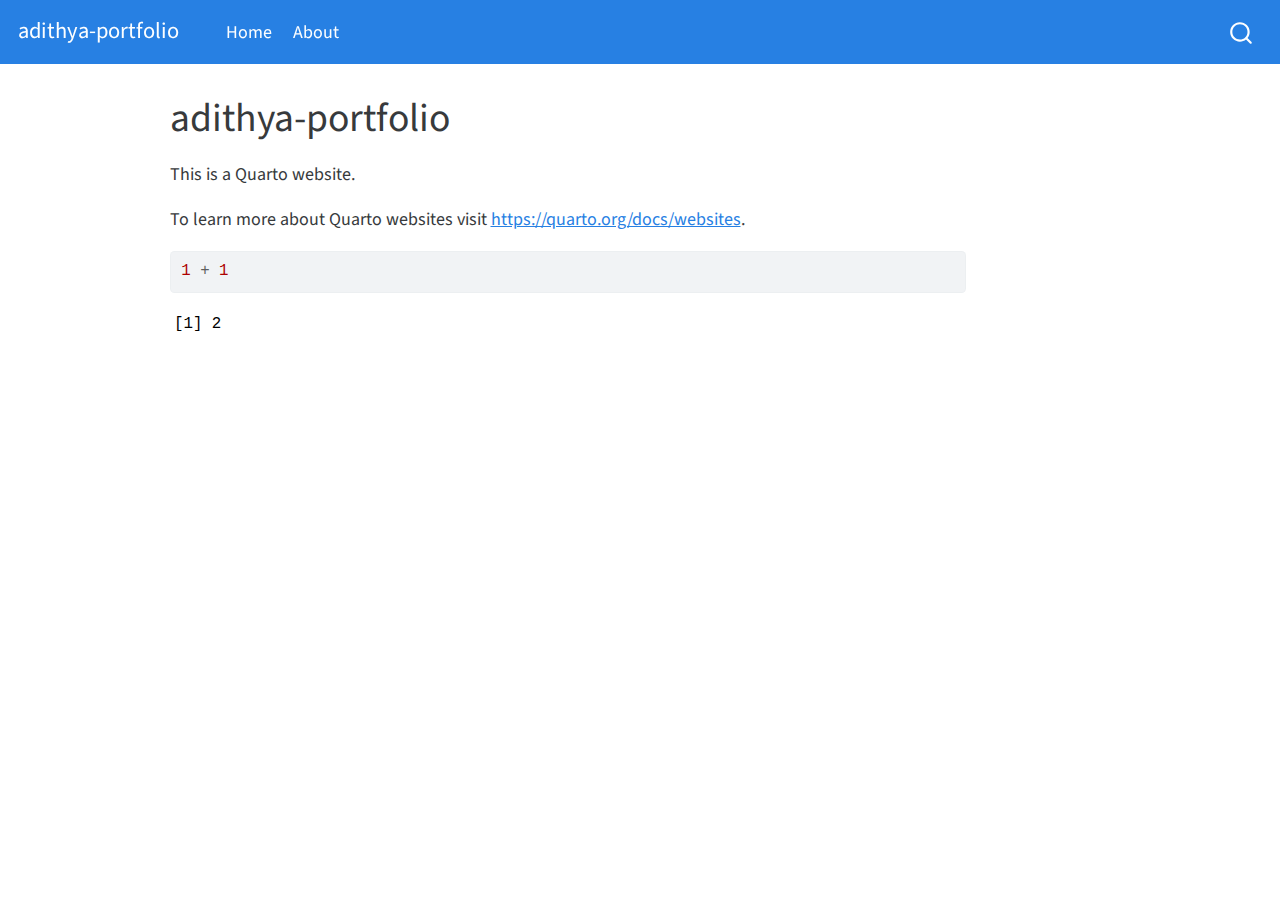
==== docs/index.html @ 327f36cc "initial commit" ====
<!DOCTYPE html>
<html xmlns="http://www.w3.org/1999/xhtml" lang="en" xml:lang="en"><head>

<meta charset="utf-8">
<meta name="generator" content="quarto-1.1.189">

<meta name="viewport" content="width=device-width, initial-scale=1.0, user-scalable=yes">


<title>adithya-portfolio</title>
<style>
code{white-space: pre-wrap;}
span.smallcaps{font-variant: small-caps;}
div.columns{display: flex; gap: min(4vw, 1.5em);}
div.column{flex: auto; overflow-x: auto;}
div.hanging-indent{margin-left: 1.5em; text-indent: -1.5em;}
ul.task-list{list-style: none;}
ul.task-list li input[type="checkbox"] {
  width: 0.8em;
  margin: 0 0.8em 0.2em -1.6em;
  vertical-align: middle;
}
pre > code.sourceCode { white-space: pre; position: relative; }
pre > code.sourceCode > span { display: inline-block; line-height: 1.25; }
pre > code.sourceCode > span:empty { height: 1.2em; }
.sourceCode { overflow: visible; }
code.sourceCode > span { color: inherit; text-decoration: inherit; }
div.sourceCode { margin: 1em 0; }
pre.sourceCode { margin: 0; }
@media screen {
div.sourceCode { overflow: auto; }
}
@media print {
pre > code.sourceCode { white-space: pre-wrap; }
pre > code.sourceCode > span { text-indent: -5em; padding-left: 5em; }
}
pre.numberSource code
  { counter-reset: source-line 0; }
pre.numberSource code > span
  { position: relative; left: -4em; counter-increment: source-line; }
pre.numberSource code > span > a:first-child::before
  { content: counter(source-line);
    position: relative; left: -1em; text-align: right; vertical-align: baseline;
    border: none; display: inline-block;
    -webkit-touch-callout: none; -webkit-user-select: none;
    -khtml-user-select: none; -moz-user-select: none;
    -ms-user-select: none; user-select: none;
    padding: 0 4px; width: 4em;
    color: #aaaaaa;
  }
pre.numberSource { margin-left: 3em; border-left: 1px solid #aaaaaa;  padding-left: 4px; }
div.sourceCode
  {   }
@media screen {
pre > code.sourceCode > span > a:first-child::before { text-decoration: underline; }
}
code span.al { color: #ff0000; font-weight: bold; } /* Alert */
code span.an { color: #60a0b0; font-weight: bold; font-style: italic; } /* Annotation */
code span.at { color: #7d9029; } /* Attribute */
code span.bn { color: #40a070; } /* BaseN */
code span.bu { color: #008000; } /* BuiltIn */
code span.cf { color: #007020; font-weight: bold; } /* ControlFlow */
code span.ch { color: #4070a0; } /* Char */
code span.cn { color: #880000; } /* Constant */
code span.co { color: #60a0b0; font-style: italic; } /* Comment */
code span.cv { color: #60a0b0; font-weight: bold; font-style: italic; } /* CommentVar */
code span.do { color: #ba2121; font-style: italic; } /* Documentation */
code span.dt { color: #902000; } /* DataType */
code span.dv { color: #40a070; } /* DecVal */
code span.er { color: #ff0000; font-weight: bold; } /* Error */
code span.ex { } /* Extension */
code span.fl { color: #40a070; } /* Float */
code span.fu { color: #06287e; } /* Function */
code span.im { color: #008000; font-weight: bold; } /* Import */
code span.in { color: #60a0b0; font-weight: bold; font-style: italic; } /* Information */
code span.kw { color: #007020; font-weight: bold; } /* Keyword */
code span.op { color: #666666; } /* Operator */
code span.ot { color: #007020; } /* Other */
code span.pp { color: #bc7a00; } /* Preprocessor */
code span.sc { color: #4070a0; } /* SpecialChar */
code span.ss { color: #bb6688; } /* SpecialString */
code span.st { color: #4070a0; } /* String */
code span.va { color: #19177c; } /* Variable */
code span.vs { color: #4070a0; } /* VerbatimString */
code span.wa { color: #60a0b0; font-weight: bold; font-style: italic; } /* Warning */
</style>


<script src="site_libs/quarto-nav/quarto-nav.js"></script>
<script src="site_libs/quarto-nav/headroom.min.js"></script>
<script src="site_libs/clipboard/clipboard.min.js"></script>
<script src="site_libs/quarto-search/autocomplete.umd.js"></script>
<script src="site_libs/quarto-search/fuse.min.js"></script>
<script src="site_libs/quarto-search/quarto-search.js"></script>
<meta name="quarto:offset" content="./">
<script src="site_libs/quarto-html/quarto.js"></script>
<script src="site_libs/quarto-html/popper.min.js"></script>
<script src="site_libs/quarto-html/tippy.umd.min.js"></script>
<script src="site_libs/quarto-html/anchor.min.js"></script>
<link href="site_libs/quarto-html/tippy.css" rel="stylesheet">
<link href="site_libs/quarto-html/quarto-syntax-highlighting.css" rel="stylesheet" id="quarto-text-highlighting-styles">
<script src="site_libs/bootstrap/bootstrap.min.js"></script>
<link href="site_libs/bootstrap/bootstrap-icons.css" rel="stylesheet">
<link href="site_libs/bootstrap/bootstrap.min.css" rel="stylesheet" id="quarto-bootstrap" data-mode="light">
<script id="quarto-search-options" type="application/json">{
  "location": "navbar",
  "copy-button": false,
  "collapse-after": 3,
  "panel-placement": "end",
  "type": "overlay",
  "limit": 20,
  "language": {
    "search-no-results-text": "No results",
    "search-matching-documents-text": "matching documents",
    "search-copy-link-title": "Copy link to search",
    "search-hide-matches-text": "Hide additional matches",
    "search-more-match-text": "more match in this document",
    "search-more-matches-text": "more matches in this document",
    "search-clear-button-title": "Clear",
    "search-detached-cancel-button-title": "Cancel",
    "search-submit-button-title": "Submit"
  }
}</script>


<link rel="stylesheet" href="styles.css">
</head>

<body class="nav-fixed">

<div id="quarto-search-results"></div>
  <header id="quarto-header" class="headroom fixed-top">
    <nav class="navbar navbar-expand-lg navbar-dark ">
      <div class="navbar-container container-fluid">
      <div class="navbar-brand-container">
    <a class="navbar-brand" href="./index.html">
    <span class="navbar-title">adithya-portfolio</span>
    </a>
  </div>
          <button class="navbar-toggler" type="button" data-bs-toggle="collapse" data-bs-target="#navbarCollapse" aria-controls="navbarCollapse" aria-expanded="false" aria-label="Toggle navigation" onclick="if (window.quartoToggleHeadroom) { window.quartoToggleHeadroom(); }">
  <span class="navbar-toggler-icon"></span>
</button>
          <div class="collapse navbar-collapse" id="navbarCollapse">
            <ul class="navbar-nav navbar-nav-scroll me-auto">
  <li class="nav-item">
    <a class="nav-link active" href="./index.html" aria-current="page">Home</a>
  </li>  
  <li class="nav-item">
    <a class="nav-link" href="./about.html">About</a>
  </li>  
</ul>
              <div id="quarto-search" class="" title="Search"></div>
          </div> <!-- /navcollapse -->
      </div> <!-- /container-fluid -->
    </nav>
</header>
<!-- content -->
<div id="quarto-content" class="quarto-container page-columns page-rows-contents page-layout-article page-navbar">
<!-- sidebar -->
<!-- margin-sidebar -->
    <div id="quarto-margin-sidebar" class="sidebar margin-sidebar">
        
    </div>
<!-- main -->
<main class="content" id="quarto-document-content">

<header id="title-block-header" class="quarto-title-block default">
<div class="quarto-title">
<h1 class="title">adithya-portfolio</h1>
</div>



<div class="quarto-title-meta">

    
    
  </div>
  

</header>

<p>This is a Quarto website.</p>
<p>To learn more about Quarto websites visit <a href="https://quarto.org/docs/websites" class="uri">https://quarto.org/docs/websites</a>.</p>
<div class="cell">
<div class="sourceCode cell-code" id="cb1"><pre class="sourceCode r code-with-copy"><code class="sourceCode r"><span id="cb1-1"><a href="#cb1-1" aria-hidden="true" tabindex="-1"></a><span class="dv">1</span> <span class="sc">+</span> <span class="dv">1</span></span></code><button title="Copy to Clipboard" class="code-copy-button"><i class="bi"></i></button></pre></div>
<div class="cell-output cell-output-stdout">
<pre><code>[1] 2</code></pre>
</div>
</div>



</main> <!-- /main -->
<script id="quarto-html-after-body" type="application/javascript">
window.document.addEventListener("DOMContentLoaded", function (event) {
  const toggleBodyColorMode = (bsSheetEl) => {
    const mode = bsSheetEl.getAttribute("data-mode");
    const bodyEl = window.document.querySelector("body");
    if (mode === "dark") {
      bodyEl.classList.add("quarto-dark");
      bodyEl.classList.remove("quarto-light");
    } else {
      bodyEl.classList.add("quarto-light");
      bodyEl.classList.remove("quarto-dark");
    }
  }
  const toggleBodyColorPrimary = () => {
    const bsSheetEl = window.document.querySelector("link#quarto-bootstrap");
    if (bsSheetEl) {
      toggleBodyColorMode(bsSheetEl);
    }
  }
  toggleBodyColorPrimary();  
  const icon = "";
  const anchorJS = new window.AnchorJS();
  anchorJS.options = {
    placement: 'right',
    icon: icon
  };
  anchorJS.add('.anchored');
  const clipboard = new window.ClipboardJS('.code-copy-button', {
    target: function(trigger) {
      return trigger.previousElementSibling;
    }
  });
  clipboard.on('success', function(e) {
    // button target
    const button = e.trigger;
    // don't keep focus
    button.blur();
    // flash "checked"
    button.classList.add('code-copy-button-checked');
    var currentTitle = button.getAttribute("title");
    button.setAttribute("title", "Copied!");
    setTimeout(function() {
      button.setAttribute("title", currentTitle);
      button.classList.remove('code-copy-button-checked');
    }, 1000);
    // clear code selection
    e.clearSelection();
  });
  function tippyHover(el, contentFn) {
    const config = {
      allowHTML: true,
      content: contentFn,
      maxWidth: 500,
      delay: 100,
      arrow: false,
      appendTo: function(el) {
          return el.parentElement;
      },
      interactive: true,
      interactiveBorder: 10,
      theme: 'quarto',
      placement: 'bottom-start'
    };
    window.tippy(el, config); 
  }
  const noterefs = window.document.querySelectorAll('a[role="doc-noteref"]');
  for (var i=0; i<noterefs.length; i++) {
    const ref = noterefs[i];
    tippyHover(ref, function() {
      // use id or data attribute instead here
      let href = ref.getAttribute('data-footnote-href') || ref.getAttribute('href');
      try { href = new URL(href).hash; } catch {}
      const id = href.replace(/^#\/?/, "");
      const note = window.document.getElementById(id);
      return note.innerHTML;
    });
  }
  var bibliorefs = window.document.querySelectorAll('a[role="doc-biblioref"]');
  for (var i=0; i<bibliorefs.length; i++) {
    const ref = bibliorefs[i];
    const cites = ref.parentNode.getAttribute('data-cites').split(' ');
    tippyHover(ref, function() {
      var popup = window.document.createElement('div');
      cites.forEach(function(cite) {
        var citeDiv = window.document.createElement('div');
        citeDiv.classList.add('hanging-indent');
        citeDiv.classList.add('csl-entry');
        var biblioDiv = window.document.getElementById('ref-' + cite);
        if (biblioDiv) {
          citeDiv.innerHTML = biblioDiv.innerHTML;
        }
        popup.appendChild(citeDiv);
      });
      return popup.innerHTML;
    });
  }
});
</script>
</div> <!-- /content -->



</body></html>
---- docs/site_libs/quarto-html/tippy.css ----
.tippy-box[data-animation=fade][data-state=hidden]{opacity:0}[data-tippy-root]{max-width:calc(100vw - 10px)}.tippy-box{position:relative;background-color:#333;color:#fff;border-radius:4px;font-size:14px;line-height:1.4;white-space:normal;outline:0;transition-property:transform,visibility,opacity}.tippy-box[data-placement^=top]>.tippy-arrow{bottom:0}.tippy-box[data-placement^=top]>.tippy-arrow:before{bottom:-7px;left:0;border-width:8px 8px 0;border-top-color:initial;transform-origin:center top}.tippy-box[data-placement^=bottom]>.tippy-arrow{top:0}.tippy-box[data-placement^=bottom]>.tippy-arrow:before{top:-7px;left:0;border-width:0 8px 8px;border-bottom-color:initial;transform-origin:center bottom}.tippy-box[data-placement^=left]>.tippy-arrow{right:0}.tippy-box[data-placement^=left]>.tippy-arrow:before{border-width:8px 0 8px 8px;border-left-color:initial;right:-7px;transform-origin:center left}.tippy-box[data-placement^=right]>.tippy-arrow{left:0}.tippy-box[data-placement^=right]>.tippy-arrow:before{left:-7px;border-width:8px 8px 8px 0;border-right-color:initial;transform-origin:center right}.tippy-box[data-inertia][data-state=visible]{transition-timing-function:cubic-bezier(.54,1.5,.38,1.11)}.tippy-arrow{width:16px;height:16px;color:#333}.tippy-arrow:before{content:"";position:absolute;border-color:transparent;border-style:solid}.tippy-content{position:relative;padding:5px 9px;z-index:1}
---- docs/site_libs/quarto-html/quarto-syntax-highlighting.css ----
/* quarto syntax highlight colors */
:root {
  --quarto-hl-ot-color: #003B4F;
  --quarto-hl-at-color: #657422;
  --quarto-hl-ss-color: #20794D;
  --quarto-hl-an-color: #5E5E5E;
  --quarto-hl-fu-color: #4758AB;
  --quarto-hl-st-color: #20794D;
  --quarto-hl-cf-color: #003B4F;
  --quarto-hl-op-color: #5E5E5E;
  --quarto-hl-er-color: #AD0000;
  --quarto-hl-bn-color: #AD0000;
  --quarto-hl-al-color: #AD0000;
  --quarto-hl-va-color: #111111;
  --quarto-hl-bu-color: inherit;
  --quarto-hl-ex-color: inherit;
  --quarto-hl-pp-color: #AD0000;
  --quarto-hl-in-color: #5E5E5E;
  --quarto-hl-vs-color: #20794D;
  --quarto-hl-wa-color: #5E5E5E;
  --quarto-hl-do-color: #5E5E5E;
  --quarto-hl-im-color: #00769E;
  --quarto-hl-ch-color: #20794D;
  --quarto-hl-dt-color: #AD0000;
  --quarto-hl-fl-color: #AD0000;
  --quarto-hl-co-color: #5E5E5E;
  --quarto-hl-cv-color: #5E5E5E;
  --quarto-hl-cn-color: #8f5902;
  --quarto-hl-sc-color: #5E5E5E;
  --quarto-hl-dv-color: #AD0000;
  --quarto-hl-kw-color: #003B4F;
}

/* other quarto variables */
:root {
  --quarto-font-monospace: SFMono-Regular, Menlo, Monaco, Consolas, "Liberation Mono", "Courier New", monospace;
}

pre > code.sourceCode > span {
  color: #003B4F;
}

code span {
  color: #003B4F;
}

code.sourceCode > span {
  color: #003B4F;
}

div.sourceCode,
div.sourceCode pre.sourceCode {
  color: #003B4F;
}

code span.ot {
  color: #003B4F;
}

code span.at {
  color: #657422;
}

code span.ss {
  color: #20794D;
}

code span.an {
  color: #5E5E5E;
}

code span.fu {
  color: #4758AB;
}

code span.st {
  color: #20794D;
}

code span.cf {
  color: #003B4F;
}

code span.op {
  color: #5E5E5E;
}

code span.er {
  color: #AD0000;
}

code span.bn {
  color: #AD0000;
}

code span.al {
  color: #AD0000;
}

code span.va {
  color: #111111;
}

code span.pp {
  color: #AD0000;
}

code span.in {
  color: #5E5E5E;
}

code span.vs {
  color: #20794D;
}

code span.wa {
  color: #5E5E5E;
  font-style: italic;
}

code span.do {
  color: #5E5E5E;
  font-style: italic;
}

code span.im {
  color: #00769E;
}

code span.ch {
  color: #20794D;
}

code span.dt {
  color: #AD0000;
}

code span.fl {
  color: #AD0000;
}

code span.co {
  color: #5E5E5E;
}

code span.cv {
  color: #5E5E5E;
  font-style: italic;
}

code span.cn {
  color: #8f5902;
}

code span.sc {
  color: #5E5E5E;
}

code span.dv {
  color: #AD0000;
}

code span.kw {
  color: #003B4F;
}

.prevent-inlining {
  content: "</";
}

/*# sourceMappingURL=debc5d5d77c3f9108843748ff7464032.css.map */
---- docs/styles.css ----
/* css styles */
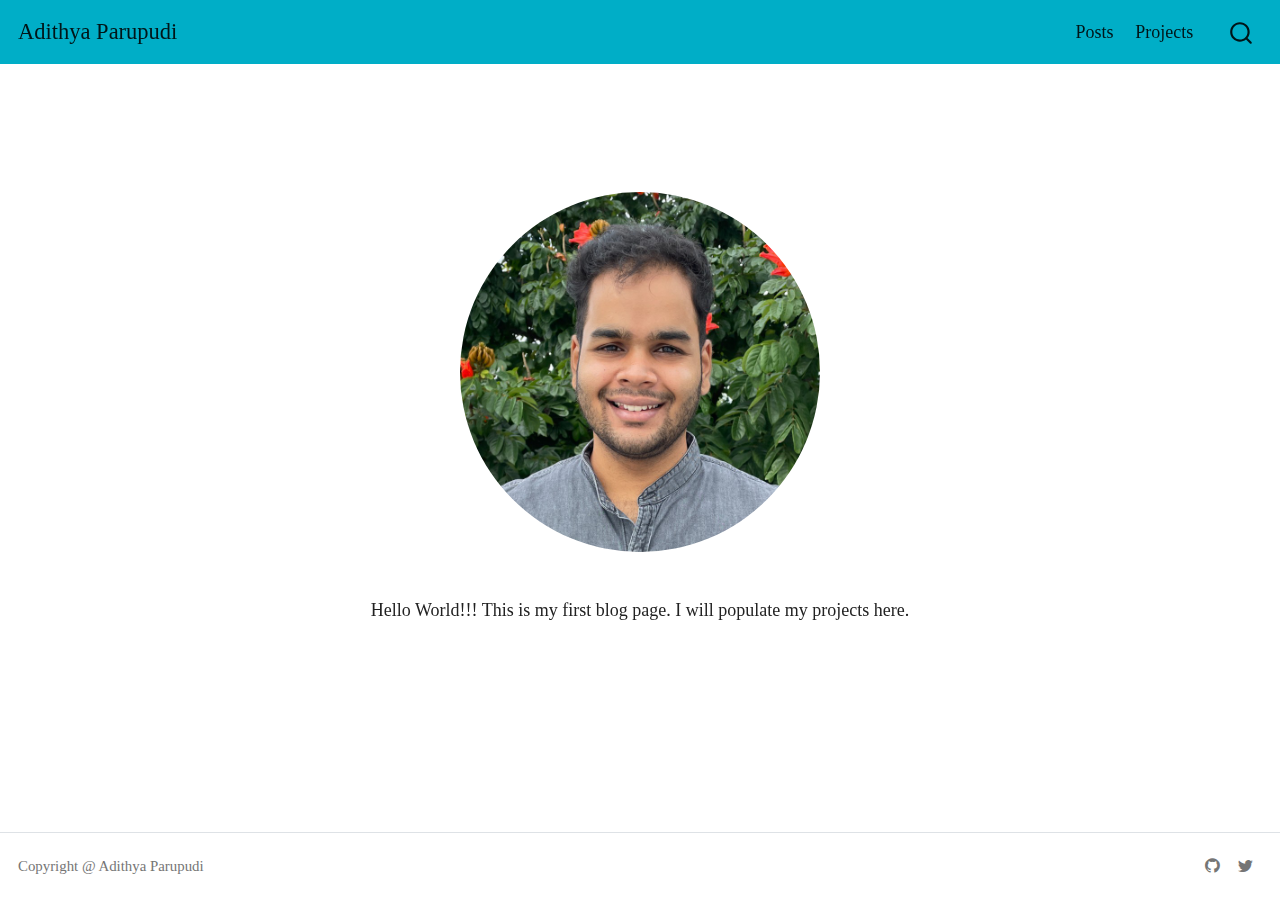
==== commit 61c51f1d: "first blog"" ====
--- a/docs/index.html
+++ b/docs/index.html
@@ -7,7 +7,7 @@
 <meta name="viewport" content="width=device-width, initial-scale=1.0, user-scalable=yes">
 
 
-<title>adithya-portfolio</title>
+<title>Adithya Parupudi</title>
 <style>
 code{white-space: pre-wrap;}
 span.smallcaps{font-variant: small-caps;}
@@ -20,83 +20,19 @@
   margin: 0 0.8em 0.2em -1.6em;
   vertical-align: middle;
 }
-pre > code.sourceCode { white-space: pre; position: relative; }
-pre > code.sourceCode > span { display: inline-block; line-height: 1.25; }
-pre > code.sourceCode > span:empty { height: 1.2em; }
-.sourceCode { overflow: visible; }
-code.sourceCode > span { color: inherit; text-decoration: inherit; }
-div.sourceCode { margin: 1em 0; }
-pre.sourceCode { margin: 0; }
-@media screen {
-div.sourceCode { overflow: auto; }
-}
-@media print {
-pre > code.sourceCode { white-space: pre-wrap; }
-pre > code.sourceCode > span { text-indent: -5em; padding-left: 5em; }
-}
-pre.numberSource code
-  { counter-reset: source-line 0; }
-pre.numberSource code > span
-  { position: relative; left: -4em; counter-increment: source-line; }
-pre.numberSource code > span > a:first-child::before
-  { content: counter(source-line);
-    position: relative; left: -1em; text-align: right; vertical-align: baseline;
-    border: none; display: inline-block;
-    -webkit-touch-callout: none; -webkit-user-select: none;
-    -khtml-user-select: none; -moz-user-select: none;
-    -ms-user-select: none; user-select: none;
-    padding: 0 4px; width: 4em;
-    color: #aaaaaa;
-  }
-pre.numberSource { margin-left: 3em; border-left: 1px solid #aaaaaa;  padding-left: 4px; }
-div.sourceCode
-  {   }
-@media screen {
-pre > code.sourceCode > span > a:first-child::before { text-decoration: underline; }
-}
-code span.al { color: #ff0000; font-weight: bold; } /* Alert */
-code span.an { color: #60a0b0; font-weight: bold; font-style: italic; } /* Annotation */
-code span.at { color: #7d9029; } /* Attribute */
-code span.bn { color: #40a070; } /* BaseN */
-code span.bu { color: #008000; } /* BuiltIn */
-code span.cf { color: #007020; font-weight: bold; } /* ControlFlow */
-code span.ch { color: #4070a0; } /* Char */
-code span.cn { color: #880000; } /* Constant */
-code span.co { color: #60a0b0; font-style: italic; } /* Comment */
-code span.cv { color: #60a0b0; font-weight: bold; font-style: italic; } /* CommentVar */
-code span.do { color: #ba2121; font-style: italic; } /* Documentation */
-code span.dt { color: #902000; } /* DataType */
-code span.dv { color: #40a070; } /* DecVal */
-code span.er { color: #ff0000; font-weight: bold; } /* Error */
-code span.ex { } /* Extension */
-code span.fl { color: #40a070; } /* Float */
-code span.fu { color: #06287e; } /* Function */
-code span.im { color: #008000; font-weight: bold; } /* Import */
-code span.in { color: #60a0b0; font-weight: bold; font-style: italic; } /* Information */
-code span.kw { color: #007020; font-weight: bold; } /* Keyword */
-code span.op { color: #666666; } /* Operator */
-code span.ot { color: #007020; } /* Other */
-code span.pp { color: #bc7a00; } /* Preprocessor */
-code span.sc { color: #4070a0; } /* SpecialChar */
-code span.ss { color: #bb6688; } /* SpecialString */
-code span.st { color: #4070a0; } /* String */
-code span.va { color: #19177c; } /* Variable */
-code span.vs { color: #4070a0; } /* VerbatimString */
-code span.wa { color: #60a0b0; font-weight: bold; font-style: italic; } /* Warning */
 </style>
 
 
 <script src="site_libs/quarto-nav/quarto-nav.js"></script>
-<script src="site_libs/quarto-nav/headroom.min.js"></script>
 <script src="site_libs/clipboard/clipboard.min.js"></script>
 <script src="site_libs/quarto-search/autocomplete.umd.js"></script>
 <script src="site_libs/quarto-search/fuse.min.js"></script>
 <script src="site_libs/quarto-search/quarto-search.js"></script>
 <meta name="quarto:offset" content="./">
+<link href="./img/favicon-star.png" rel="icon" type="image/png">
 <script src="site_libs/quarto-html/quarto.js"></script>
 <script src="site_libs/quarto-html/popper.min.js"></script>
 <script src="site_libs/quarto-html/tippy.umd.min.js"></script>
-<script src="site_libs/quarto-html/anchor.min.js"></script>
 <link href="site_libs/quarto-html/tippy.css" rel="stylesheet">
 <link href="site_libs/quarto-html/quarto-syntax-highlighting.css" rel="stylesheet" id="quarto-text-highlighting-styles">
 <script src="site_libs/bootstrap/bootstrap.min.js"></script>
@@ -121,9 +57,13 @@
     "search-submit-button-title": "Submit"
   }
 }</script>
-
-
-<link rel="stylesheet" href="styles.css">
+<style>html{ scroll-behavior: smooth; }</style>
+
+
+<meta property="og:title" content="">
+<meta property="og:description" content="Hello World!!! This is my first blog page. I will populate my projects here.">
+<meta property="og:image" content="img/ProfilePhoto.jpg">
+<meta property="og:site-name" content="Adithya Parupudi">
 </head>
 
 <body class="nav-fixed">
@@ -134,19 +74,19 @@
       <div class="navbar-container container-fluid">
       <div class="navbar-brand-container">
     <a class="navbar-brand" href="./index.html">
-    <span class="navbar-title">adithya-portfolio</span>
+    <span class="navbar-title">Adithya Parupudi</span>
     </a>
   </div>
           <button class="navbar-toggler" type="button" data-bs-toggle="collapse" data-bs-target="#navbarCollapse" aria-controls="navbarCollapse" aria-expanded="false" aria-label="Toggle navigation" onclick="if (window.quartoToggleHeadroom) { window.quartoToggleHeadroom(); }">
   <span class="navbar-toggler-icon"></span>
 </button>
           <div class="collapse navbar-collapse" id="navbarCollapse">
-            <ul class="navbar-nav navbar-nav-scroll me-auto">
+            <ul class="navbar-nav navbar-nav-scroll ms-auto">
   <li class="nav-item">
-    <a class="nav-link active" href="./index.html" aria-current="page">Home</a>
+    <a class="nav-link" href="./posts.html">Posts</a>
   </li>  
   <li class="nav-item">
-    <a class="nav-link" href="./about.html">About</a>
+    <a class="nav-link" href="./projects.html">Projects</a>
   </li>  
 </ul>
               <div id="quarto-search" class="" title="Search"></div>
@@ -155,43 +95,21 @@
     </nav>
 </header>
 <!-- content -->
-<div id="quarto-content" class="quarto-container page-columns page-rows-contents page-layout-article page-navbar">
+<div id="quarto-content" class="quarto-container page-columns page-rows-contents page-layout-full page-navbar">
 <!-- sidebar -->
 <!-- margin-sidebar -->
-    <div id="quarto-margin-sidebar" class="sidebar margin-sidebar">
-        
-    </div>
+    
 <!-- main -->
-<main class="content" id="quarto-document-content">
-
-<header id="title-block-header" class="quarto-title-block default">
-<div class="quarto-title">
-<h1 class="title">adithya-portfolio</h1>
+<div class="quarto-about-jolla column-page">
+  <img src="img/ProfilePhoto.jpg" class="about-image
+  round " style="height: 20em; width: 20em;">
+ <main class="content column-page" id="quarto-document-content">
+<p>Hello World!!! This is my first blog page. I will populate my projects here.</p>
+
+
+</main>  
 </div>
-
-
-
-<div class="quarto-title-meta">
-
-    
-    
-  </div>
-  
-
-</header>
-
-<p>This is a Quarto website.</p>
-<p>To learn more about Quarto websites visit <a href="https://quarto.org/docs/websites" class="uri">https://quarto.org/docs/websites</a>.</p>
-<div class="cell">
-<div class="sourceCode cell-code" id="cb1"><pre class="sourceCode r code-with-copy"><code class="sourceCode r"><span id="cb1-1"><a href="#cb1-1" aria-hidden="true" tabindex="-1"></a><span class="dv">1</span> <span class="sc">+</span> <span class="dv">1</span></span></code><button title="Copy to Clipboard" class="code-copy-button"><i class="bi"></i></button></pre></div>
-<div class="cell-output cell-output-stdout">
-<pre><code>[1] 2</code></pre>
-</div>
-</div>
-
-
-
-</main> <!-- /main -->
+ <!-- /main -->
 <script id="quarto-html-after-body" type="application/javascript">
 window.document.addEventListener("DOMContentLoaded", function (event) {
   const toggleBodyColorMode = (bsSheetEl) => {
@@ -212,13 +130,6 @@
     }
   }
   toggleBodyColorPrimary();  
-  const icon = "";
-  const anchorJS = new window.AnchorJS();
-  anchorJS.options = {
-    placement: 'right',
-    icon: icon
-  };
-  anchorJS.add('.anchored');
   const clipboard = new window.ClipboardJS('.code-copy-button', {
     target: function(trigger) {
       return trigger.previousElementSibling;
@@ -291,7 +202,29 @@
 });
 </script>
 </div> <!-- /content -->
-
-
-
+<footer class="footer">
+  <div class="nav-footer">
+    <div class="nav-footer-left">Copyright @ Adithya Parupudi</div>   
+    <div class="nav-footer-right">
+      <ul class="footer-items list-unstyled">
+    <li class="nav-item compact">
+    <a class="nav-link" href="https://github.com/Adithya1243">
+      <i class="bi bi-github" role="img">
+</i> 
+    </a>
+  </li>  
+    <li class="nav-item compact">
+    <a class="nav-link" href="https://twitter.com/">
+      <i class="bi bi-twitter" role="img">
+</i> 
+    </a>
+  </li>  
+</ul>
+    </div>
+  </div>
+</footer>
+
+
+
+<script src="site_libs/quarto-html/zenscroll-min.js"></script>
 </body></html>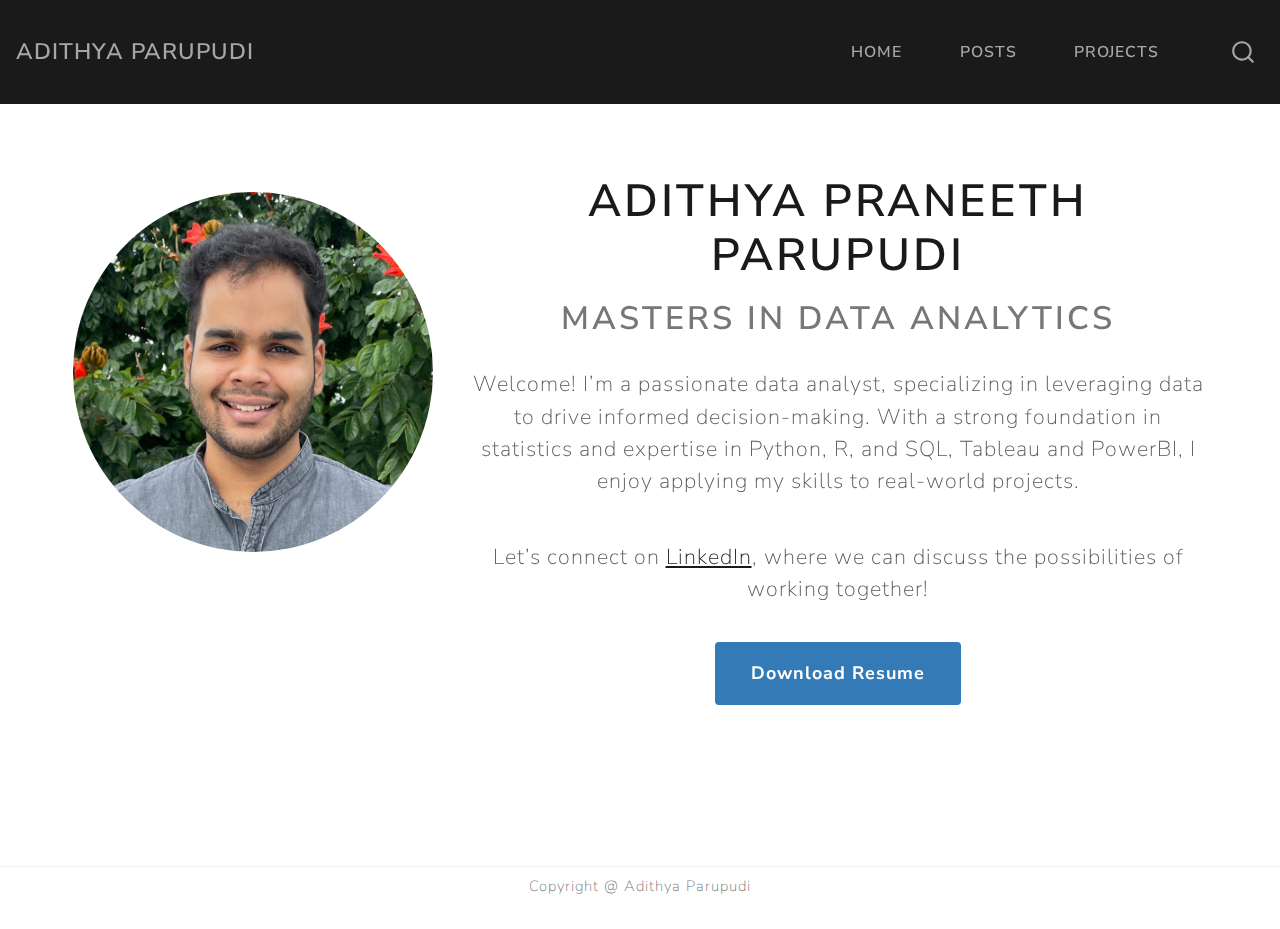
==== commit 287cbcf4: "changed theme, added stuff" ====
--- a/docs/index.html
+++ b/docs/index.html
@@ -2,7 +2,7 @@
 <html xmlns="http://www.w3.org/1999/xhtml" lang="en" xml:lang="en"><head>
 
 <meta charset="utf-8">
-<meta name="generator" content="quarto-1.1.189">
+<meta name="generator" content="quarto-1.2.475">
 
 <meta name="viewport" content="width=device-width, initial-scale=1.0, user-scalable=yes">
 
@@ -58,11 +58,12 @@
   }
 }</script>
 <style>html{ scroll-behavior: smooth; }</style>
-
-
+<link rel="stylesheet" href="https://cdnjs.cloudflare.com/ajax/libs/font-awesome/6.4.0/css/all.min.css" integrity="sha512-iecdLmaskl7CVkqkXNQ/ZH/XLlvWZOJyj7Yy7tcenmpD1ypASozpmT/E0iPtmFIB46ZmdtAc9eNBvH0H/ZpiBw==" crossorigin="anonymous" referrerpolicy="no-referrer">
+
+
+
+<link rel="stylesheet" href="styles.css">
 <meta property="og:title" content="">
-<meta property="og:description" content="Hello World!!! This is my first blog page. I will populate my projects here.">
-<meta property="og:image" content="img/ProfilePhoto.jpg">
 <meta property="og:site-name" content="Adithya Parupudi">
 </head>
 
@@ -83,10 +84,16 @@
           <div class="collapse navbar-collapse" id="navbarCollapse">
             <ul class="navbar-nav navbar-nav-scroll ms-auto">
   <li class="nav-item">
-    <a class="nav-link" href="./posts.html">Posts</a>
+    <a class="nav-link active" href="./index.html" aria-current="page">
+ <span class="menu-text">Home</span></a>
   </li>  
   <li class="nav-item">
-    <a class="nav-link" href="./projects.html">Projects</a>
+    <a class="nav-link" href="./posts.html">
+ <span class="menu-text">Posts</span></a>
+  </li>  
+  <li class="nav-item">
+    <a class="nav-link" href="./projects.html">
+ <span class="menu-text">Projects</span></a>
   </li>  
 </ul>
               <div id="quarto-search" class="" title="Search"></div>
@@ -101,10 +108,30 @@
     
 <!-- main -->
 <div class="quarto-about-jolla column-page">
-  <img src="img/ProfilePhoto.jpg" class="about-image
-  round " style="height: 20em; width: 20em;">
  <main class="content column-page" id="quarto-document-content">
-<p>Hello World!!! This is my first blog page. I will populate my projects here.</p>
+<div class="intro-container">
+<img class="profile-image" src="img/ProfilePhoto.jpg" alt="Profile Photo">
+<div class="intro-text">
+<h1 class="intro-title">
+Adithya Praneeth Parupudi
+</h1>
+<h2 class="intro-subtitle">
+Masters in Data Analytics
+</h2>
+<p class="intro-description">
+Welcome! I’m a passionate data analyst, specializing in leveraging data to drive informed decision-making. With a strong foundation in statistics and expertise in Python, R, and SQL, Tableau and PowerBI, I enjoy applying my skills to real-world projects.
+</p>
+<p class="intro-contact">
+Let’s connect on <a href="https://www.linkedin.com/in/adithya-parupudi/" target="_blank">LinkedIn</a>, where we can discuss the possibilities of working together!
+</p>
+<!-- Resume button -->
+<a href="./img/Resume.pdf" class="resume-button" target="_blank">Download Resume</a>
+<div class="social-links">
+<!-- Social media links -->
+<p><a href="https://github.com/Adithya1243" target="_blank" class="social-link"> <i class="fab fa-github"></i> </a> <a href="https://www.linkedin.com/in/adithya-parupudi/" target="_blank" class="social-link"> <i class="fab fa-linkedin"></i> </a></p>
+</div>
+</div>
+</div>
 
 
 </main>  
@@ -144,7 +171,24 @@
     button.classList.add('code-copy-button-checked');
     var currentTitle = button.getAttribute("title");
     button.setAttribute("title", "Copied!");
+    let tooltip;
+    if (window.bootstrap) {
+      button.setAttribute("data-bs-toggle", "tooltip");
+      button.setAttribute("data-bs-placement", "left");
+      button.setAttribute("data-bs-title", "Copied!");
+      tooltip = new bootstrap.Tooltip(button, 
+        { trigger: "manual", 
+          customClass: "code-copy-button-tooltip",
+          offset: [0, -8]});
+      tooltip.show();    
+    }
     setTimeout(function() {
+      if (tooltip) {
+        tooltip.hide();
+        button.removeAttribute("data-bs-title");
+        button.removeAttribute("data-bs-toggle");
+        button.removeAttribute("data-bs-placement");
+      }
       button.setAttribute("title", currentTitle);
       button.classList.remove('code-copy-button-checked');
     }, 1000);
@@ -180,47 +224,49 @@
       return note.innerHTML;
     });
   }
+  const findCites = (el) => {
+    const parentEl = el.parentElement;
+    if (parentEl) {
+      const cites = parentEl.dataset.cites;
+      if (cites) {
+        return {
+          el,
+          cites: cites.split(' ')
+        };
+      } else {
+        return findCites(el.parentElement)
+      }
+    } else {
+      return undefined;
+    }
+  };
   var bibliorefs = window.document.querySelectorAll('a[role="doc-biblioref"]');
   for (var i=0; i<bibliorefs.length; i++) {
     const ref = bibliorefs[i];
-    const cites = ref.parentNode.getAttribute('data-cites').split(' ');
-    tippyHover(ref, function() {
-      var popup = window.document.createElement('div');
-      cites.forEach(function(cite) {
-        var citeDiv = window.document.createElement('div');
-        citeDiv.classList.add('hanging-indent');
-        citeDiv.classList.add('csl-entry');
-        var biblioDiv = window.document.getElementById('ref-' + cite);
-        if (biblioDiv) {
-          citeDiv.innerHTML = biblioDiv.innerHTML;
-        }
-        popup.appendChild(citeDiv);
+    const citeInfo = findCites(ref);
+    if (citeInfo) {
+      tippyHover(citeInfo.el, function() {
+        var popup = window.document.createElement('div');
+        citeInfo.cites.forEach(function(cite) {
+          var citeDiv = window.document.createElement('div');
+          citeDiv.classList.add('hanging-indent');
+          citeDiv.classList.add('csl-entry');
+          var biblioDiv = window.document.getElementById('ref-' + cite);
+          if (biblioDiv) {
+            citeDiv.innerHTML = biblioDiv.innerHTML;
+          }
+          popup.appendChild(citeDiv);
+        });
+        return popup.innerHTML;
       });
-      return popup.innerHTML;
-    });
+    }
   }
 });
 </script>
 </div> <!-- /content -->
 <footer class="footer">
   <div class="nav-footer">
-    <div class="nav-footer-left">Copyright @ Adithya Parupudi</div>   
-    <div class="nav-footer-right">
-      <ul class="footer-items list-unstyled">
-    <li class="nav-item compact">
-    <a class="nav-link" href="https://github.com/Adithya1243">
-      <i class="bi bi-github" role="img">
-</i> 
-    </a>
-  </li>  
-    <li class="nav-item compact">
-    <a class="nav-link" href="https://twitter.com/">
-      <i class="bi bi-twitter" role="img">
-</i> 
-    </a>
-  </li>  
-</ul>
-    </div>
+      <div class="nav-footer-center">Copyright @ Adithya Parupudi</div>
   </div>
 </footer>
 
